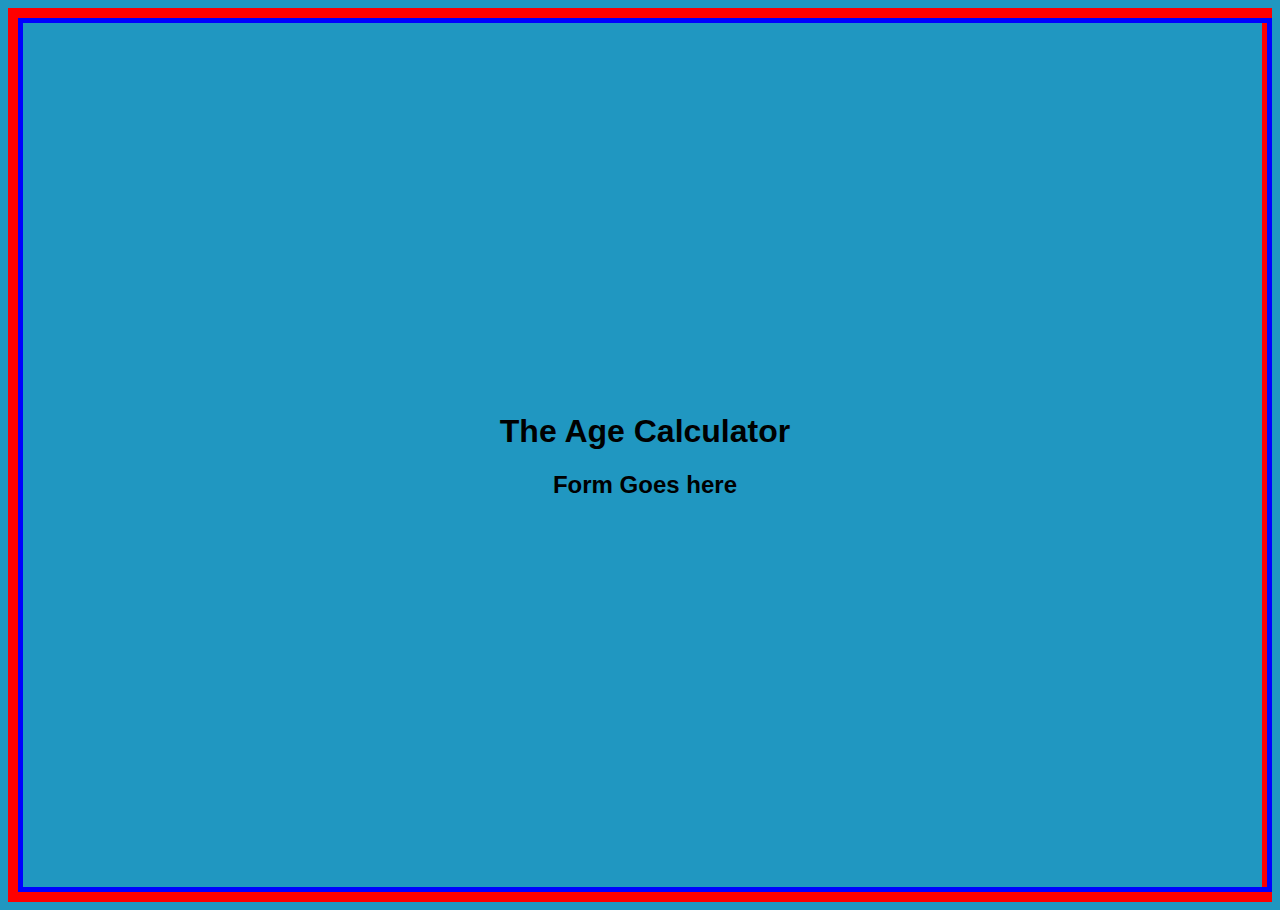
==== index.html @ 90a0d417 "minor" ====
<html>
    <head>
        <link rel="stylesheet" href="style.css">
        <title>The Age Calculator</title>
    </head>
    <body>
        <div class="outer">
            <div class="inner">
                <h1>The Age Calculator</h1>
                <h2>Form Goes here</h2>
                <!-- need to add the date getting software had a look online-->
            </div>
        </div>
    </body>
    <script src = "script.js"></script>
</html>
---- style.css ----
body {
    background:#2097c1;
    border: red 10px solid;
    font-family: 'Arial Narrow','Candara','Arial';
}

.inner {  
    /* border: 5px solid black; */
    margin: auto;
    text-align: center;
}

.outer {
    border: 5px solid blue;
    width:100%;
    height: 100%;
    display: flex;
    justify-content: center;
}
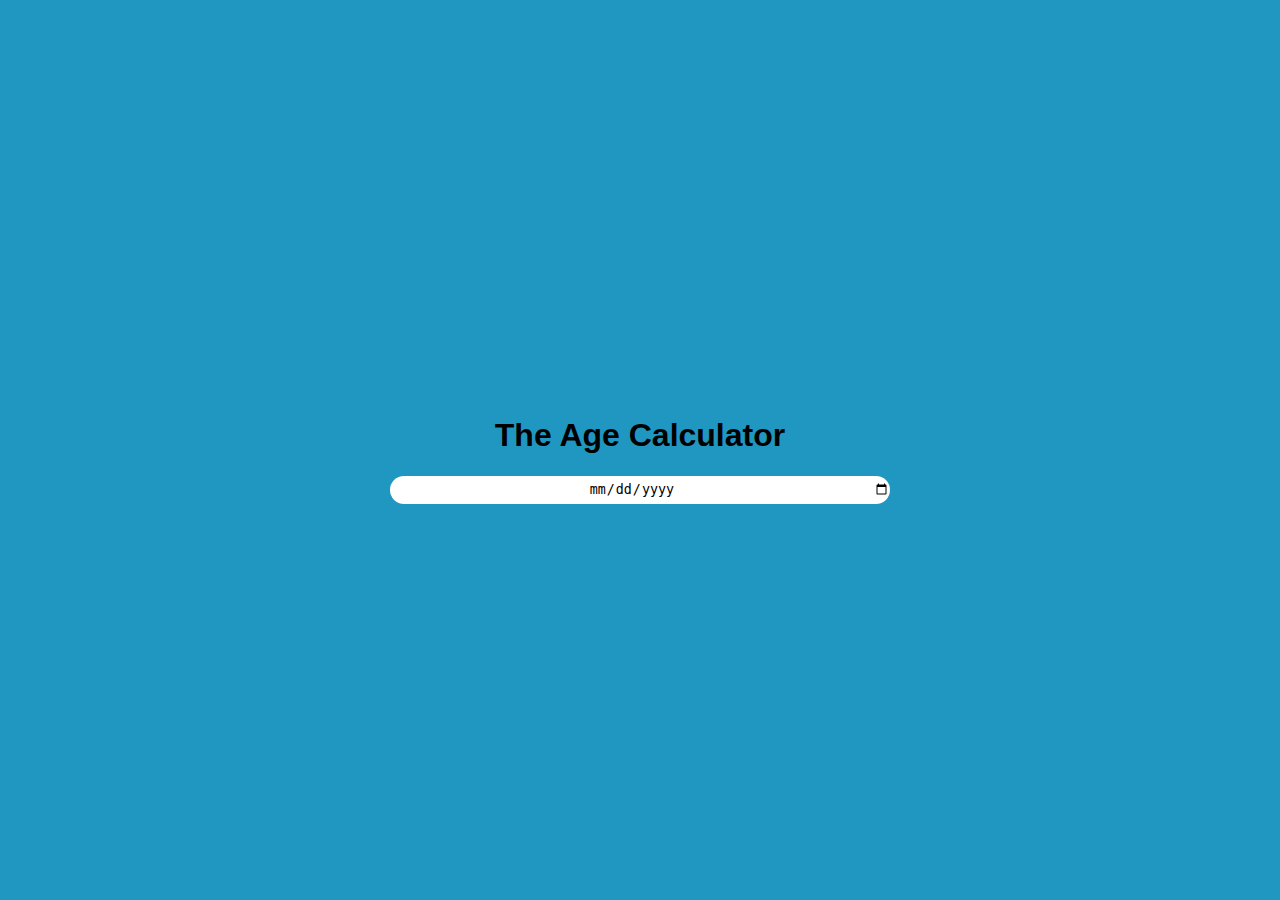
==== commit 676a8fe2: "added the data thing" ====
--- a/index.html
+++ b/index.html
@@ -6,8 +6,8 @@
     <body>
         <div class="outer">
             <div class="inner">
-                <h1>The Age Calculator</h1>
-                <h2>Form Goes here</h2>
+                <h1 id="MainHeader">The Age Calculator</h1>
+                <input id="MainDate" type="date">
                 <!-- need to add the date getting software had a look online-->
             </div>
         </div>
--- a/style.css
+++ b/style.css
@@ -1,6 +1,6 @@
 body {
     background:#2097c1;
-    border: red 10px solid;
+    /* border: red 10px solid; */
     font-family: 'Arial Narrow','Candara','Arial';
 }
 
@@ -11,9 +11,23 @@
 }
 
 .outer {
-    border: 5px solid blue;
+    /* border: 5px solid blue; */
     width:100%;
     height: 100%;
     display: flex;
     justify-content: center;
+}
+
+#MainDate{
+    text-align: center;
+    justify-content: center;
+    width: calc(500px);
+    border-radius:  20px;
+    border: 0px;
+    height: calc(20px + 1%);
+}
+
+#MainHeader{
+    /* text-shadow: 0px 0px 20px white; should be used if an image goes behind   */
+    text-size-adjust: auto;
 }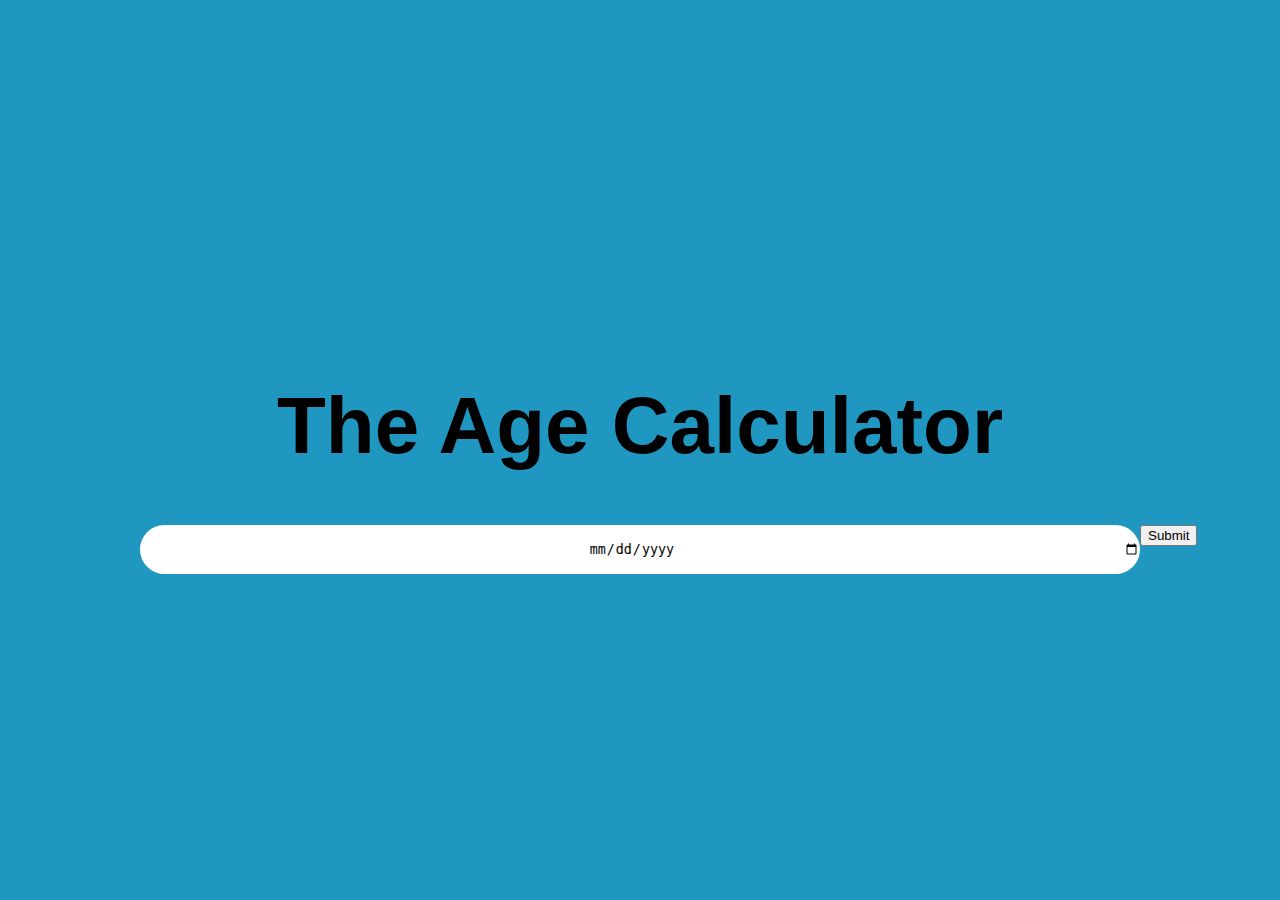
==== commit b934bade: "added get date funtion" ====
--- a/index.html
+++ b/index.html
@@ -8,6 +8,7 @@
             <div class="inner">
                 <h1 id="MainHeader">The Age Calculator</h1>
                 <input id="MainDate" type="date">
+                <button id="submitButton" onclick="getDataFromDateBox()">Submit</button>
                 <!-- need to add the date getting software had a look online-->
             </div>
         </div>
--- a/style.css
+++ b/style.css
@@ -21,13 +21,18 @@
 #MainDate{
     text-align: center;
     justify-content: center;
-    width: calc(500px);
-    border-radius:  20px;
+    width: calc(1000px);
+    border-radius:  30px;
     border: 0px;
-    height: calc(20px + 1%);
+    height: calc(40px + 1%);
 }
 
 #MainHeader{
     /* text-shadow: 0px 0px 20px white; should be used if an image goes behind   */
     text-size-adjust: auto;
+    font-size: 80px;
+}
+
+#submitButton {
+    position: absolute;
 }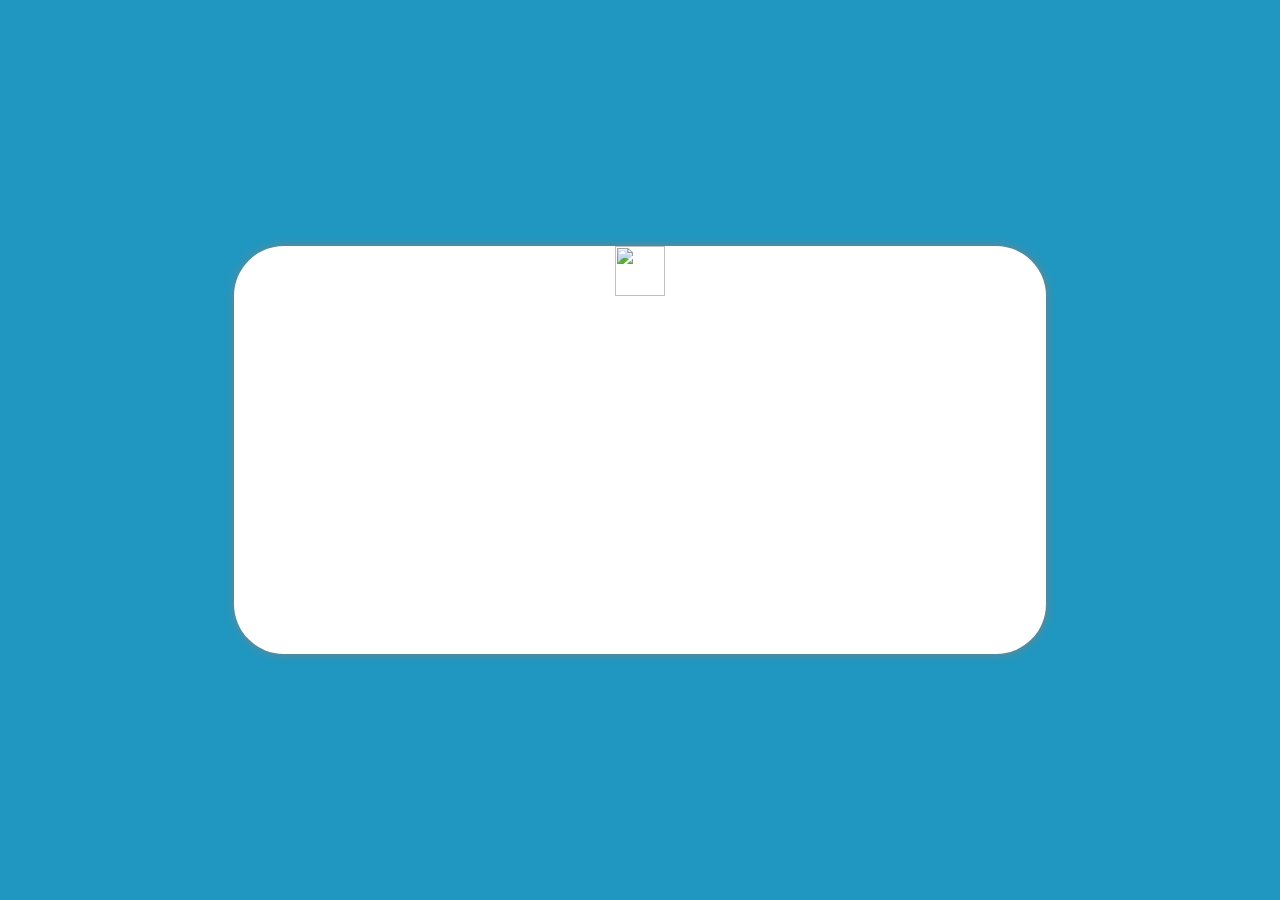
==== commit ede703f3: "minor imrovments" ====
--- a/index.html
+++ b/index.html
@@ -6,10 +6,13 @@
     <body>
         <div class="outer">
             <div class="inner">
-                <h1 id="MainHeader">The Age Calculator</h1>
-                <input id="MainDate" type="date">
+                <h1 id="mainHeader">The Age Calculator</h1>
+                <input id="mainDate" type="date"><br>
                 <button id="submitButton" onclick="getDataFromDateBox()">Submit</button>
-                <!-- need to add the date getting software had a look online-->
+                <p class="errorMes" id="validDateErrorMes"> Please Enter A Valid Date</p>
+            </div>
+            <div id="mainPageLoadingDiv" class="loadingDiv">
+                <img src='loading.gif' id='submitDateLoader' class='LoadingIcon'>
             </div>
         </div>
     </body>
--- a/style.css
+++ b/style.css
@@ -8,6 +8,7 @@
     /* border: 5px solid black; */
     margin: auto;
     text-align: center;
+    display: none;
 }
 
 .outer {
@@ -18,21 +19,67 @@
     justify-content: center;
 }
 
-#MainDate{
+.loadingDiv {
+    width: calc(800px + 1%);
+    height: calc(400px + 1%);
+    border-radius: 50px;
+    background-color: white;
+    justify-content: center;
+    margin: auto;
+    text-align: center;
+    box-shadow: grey 0px 0px 10px;
+}
+
+.LoadingIcon{
+    width: calc(50px + 1%);
+    height: calc(50px + 1%);
+    margin: auto;
+    /* FIXME: need to center loading div in page  */
+}
+
+.errorMes{
+    color: red;
+    display: none;
+}
+
+#mainDate{
     text-align: center;
     justify-content: center;
     width: calc(1000px);
     border-radius:  30px;
     border: 0px;
     height: calc(40px + 1%);
+    margin: 20px 200px;
 }
 
-#MainHeader{
+#mainHeader{
     /* text-shadow: 0px 0px 20px white; should be used if an image goes behind   */
     text-size-adjust: auto;
     font-size: 80px;
 }
 
 #submitButton {
+    justify-content: center;
+    height: calc(25px + 0.1%);
+    width: calc(70px + 0.1%);
+    border-radius: 30px;
+    background-color: white;
+    border: 0px;
+    margin: calc(10px + 1%) 0px;
+}
+
+#submitButton:hover {
+    border: 1px solid black;
+}
+
+#mainDate:hover {
+    border: 1px solid black;
+}
+
+#validDateErrorMes {
     position: absolute;
+    text-align: center;
+    /* border: 10px blue solid; */
+    left: 30%;
+    right: 30%;
 }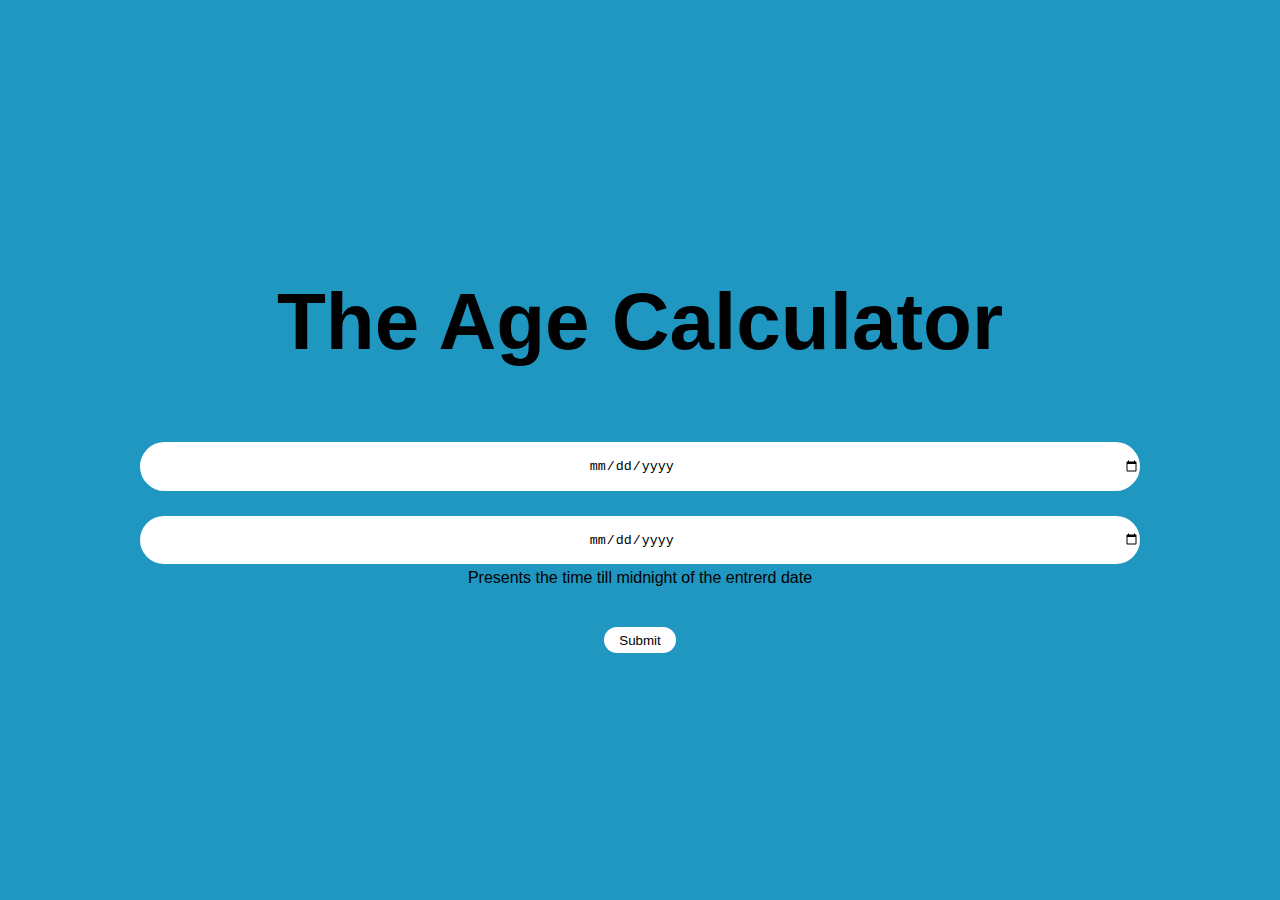
==== commit 5eb03e90: "added second date input value" ====
--- a/index.html
+++ b/index.html
@@ -5,9 +5,13 @@
     </head>
     <body>
         <div class="outer">
-            <div class="inner">
+            <div class="inner" id="MainPageMainDiv">
                 <h1 id="mainHeader">The Age Calculator</h1>
-                <input id="mainDate" type="date"><br>
+                <input class="dateEntry" type="date"><br>
+                <div>
+                    <input id="endDate" class="dateEntry" type="date"><br>
+                    <p id="timeTillMidnight">Presents the time till midnight of the entrerd date</p>
+                </div>
                 <button id="submitButton" onclick="getDataFromDateBox()">Submit</button>
                 <p class="errorMes" id="validDateErrorMes"> Please Enter A Valid Date</p>
             </div>
--- a/style.css
+++ b/style.css
@@ -8,7 +8,7 @@
     /* border: 5px solid black; */
     margin: auto;
     text-align: center;
-    display: none;
+    /* display: block;  */
 }
 
 .outer {
@@ -28,13 +28,13 @@
     margin: auto;
     text-align: center;
     box-shadow: grey 0px 0px 10px;
+    display: none;
 }
 
 .LoadingIcon{
     width: calc(50px + 1%);
     height: calc(50px + 1%);
     margin: auto;
-    /* FIXME: need to center loading div in page  */
 }
 
 .errorMes{
@@ -42,7 +42,18 @@
     display: none;
 }
 
-#mainDate{
+.button{
+    justify-content: center;
+    height: calc(25px + 0.1%);
+    width: calc(70px + 0.1%);
+    border-radius: 30px;
+    background-color: white;
+    border: 0px;
+    margin: calc(10px + 1%) 0px;
+    box-shadow: grey 0px 0px 10px;
+}
+
+.dateEntry{
     text-align: center;
     justify-content: center;
     width: calc(1000px);
@@ -50,6 +61,11 @@
     border: 0px;
     height: calc(40px + 1%);
     margin: 20px 200px;
+    margin-bottom: 5px;
+}
+
+.dateEntry:hover {
+    border: 1px solid black;
 }
 
 #mainHeader{
@@ -72,14 +88,37 @@
     border: 1px solid black;
 }
 
-#mainDate:hover {
-    border: 1px solid black;
-}
-
 #validDateErrorMes {
     position: absolute;
     text-align: center;
     /* border: 10px blue solid; */
     left: 30%;
     right: 30%;
+}
+
+#metricsPageMainDiv{
+    width: calc(1000px + 5%);
+    height: calc(500px + 5%);
+    background-color: white;
+    border-radius: 50px;
+    box-shadow: grey 0px 0px 10px;
+    flex-direction: column;
+}
+
+#eightyPercentDiv{
+    height: 70%;
+    flex-direction: column;
+}
+
+#backButton{
+    position: absolute;
+    margin: 5px;
+    width: calc(50px + 2%);
+    height: max-content;
+    padding: 10px;
+}
+
+#timeTillMidnight{
+    margin-top: 0cm;
+    padding: 0cm;
 }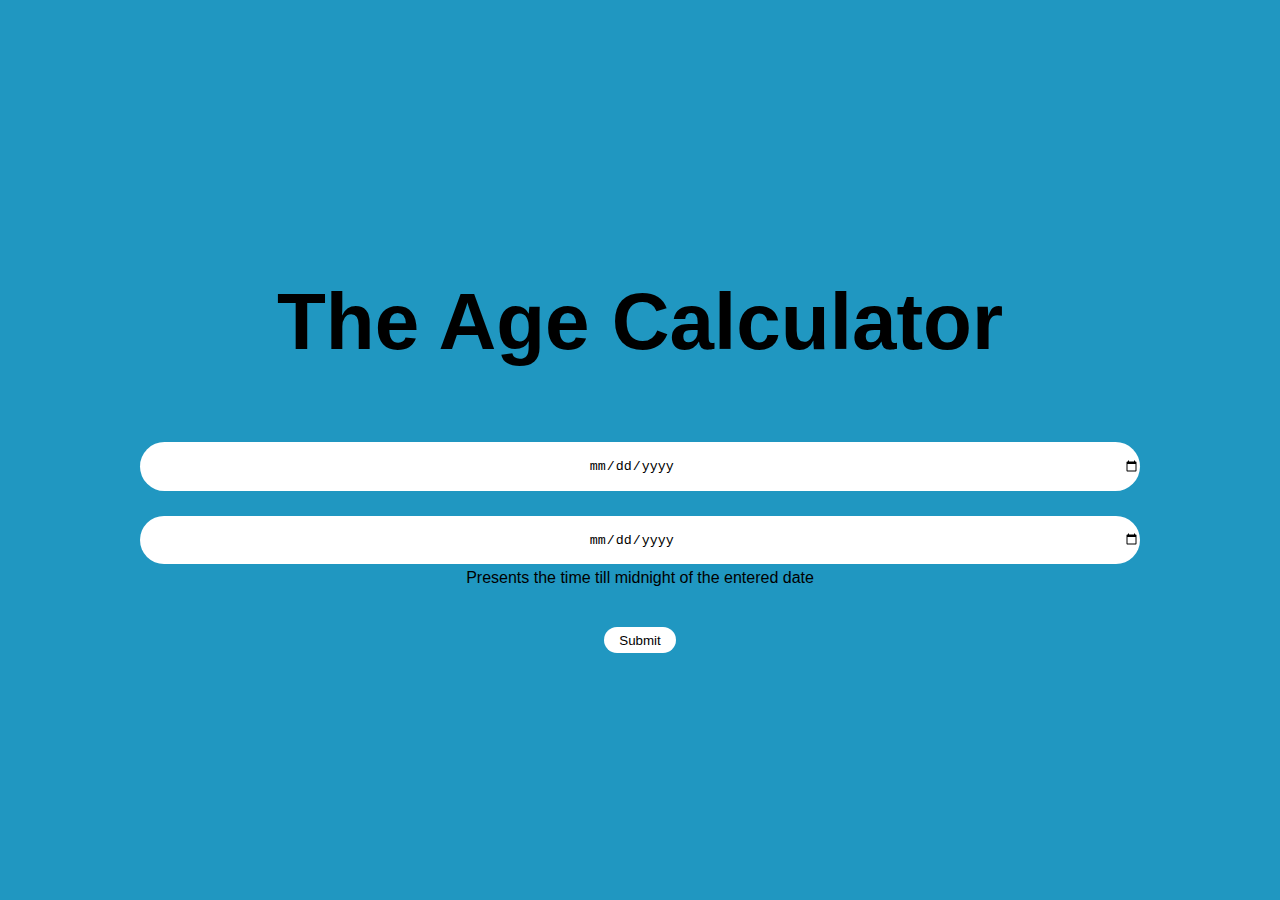
==== commit f82337de: "added start and end dagte to metrics page" ====
--- a/index.html
+++ b/index.html
@@ -7,13 +7,13 @@
         <div class="outer">
             <div class="inner" id="MainPageMainDiv">
                 <h1 id="mainHeader">The Age Calculator</h1>
-                <input class="dateEntry" type="date"><br>
+                <input id="startDate" class="dateEntry" type="date"><br>
                 <div>
                     <input id="endDate" class="dateEntry" type="date"><br>
-                    <p id="timeTillMidnight">Presents the time till midnight of the entrerd date</p>
+                    <p id="timeTillMidnight">Presents the time till midnight of the entered date</p>
                 </div>
                 <button id="submitButton" onclick="getDataFromDateBox()">Submit</button>
-                <p class="errorMes" id="validDateErrorMes"> Please Enter A Valid Date</p>
+                <p class="errorMes" id="validDateErrorMes"> Please Enter A Valid Date For Both Entries</p>
             </div>
             <div id="mainPageLoadingDiv" class="loadingDiv">
                 <img src='loading.gif' id='submitDateLoader' class='LoadingIcon'>
@@ -21,4 +21,4 @@
         </div>
     </body>
     <script src = "script.js"></script>
-</html>
+</html>